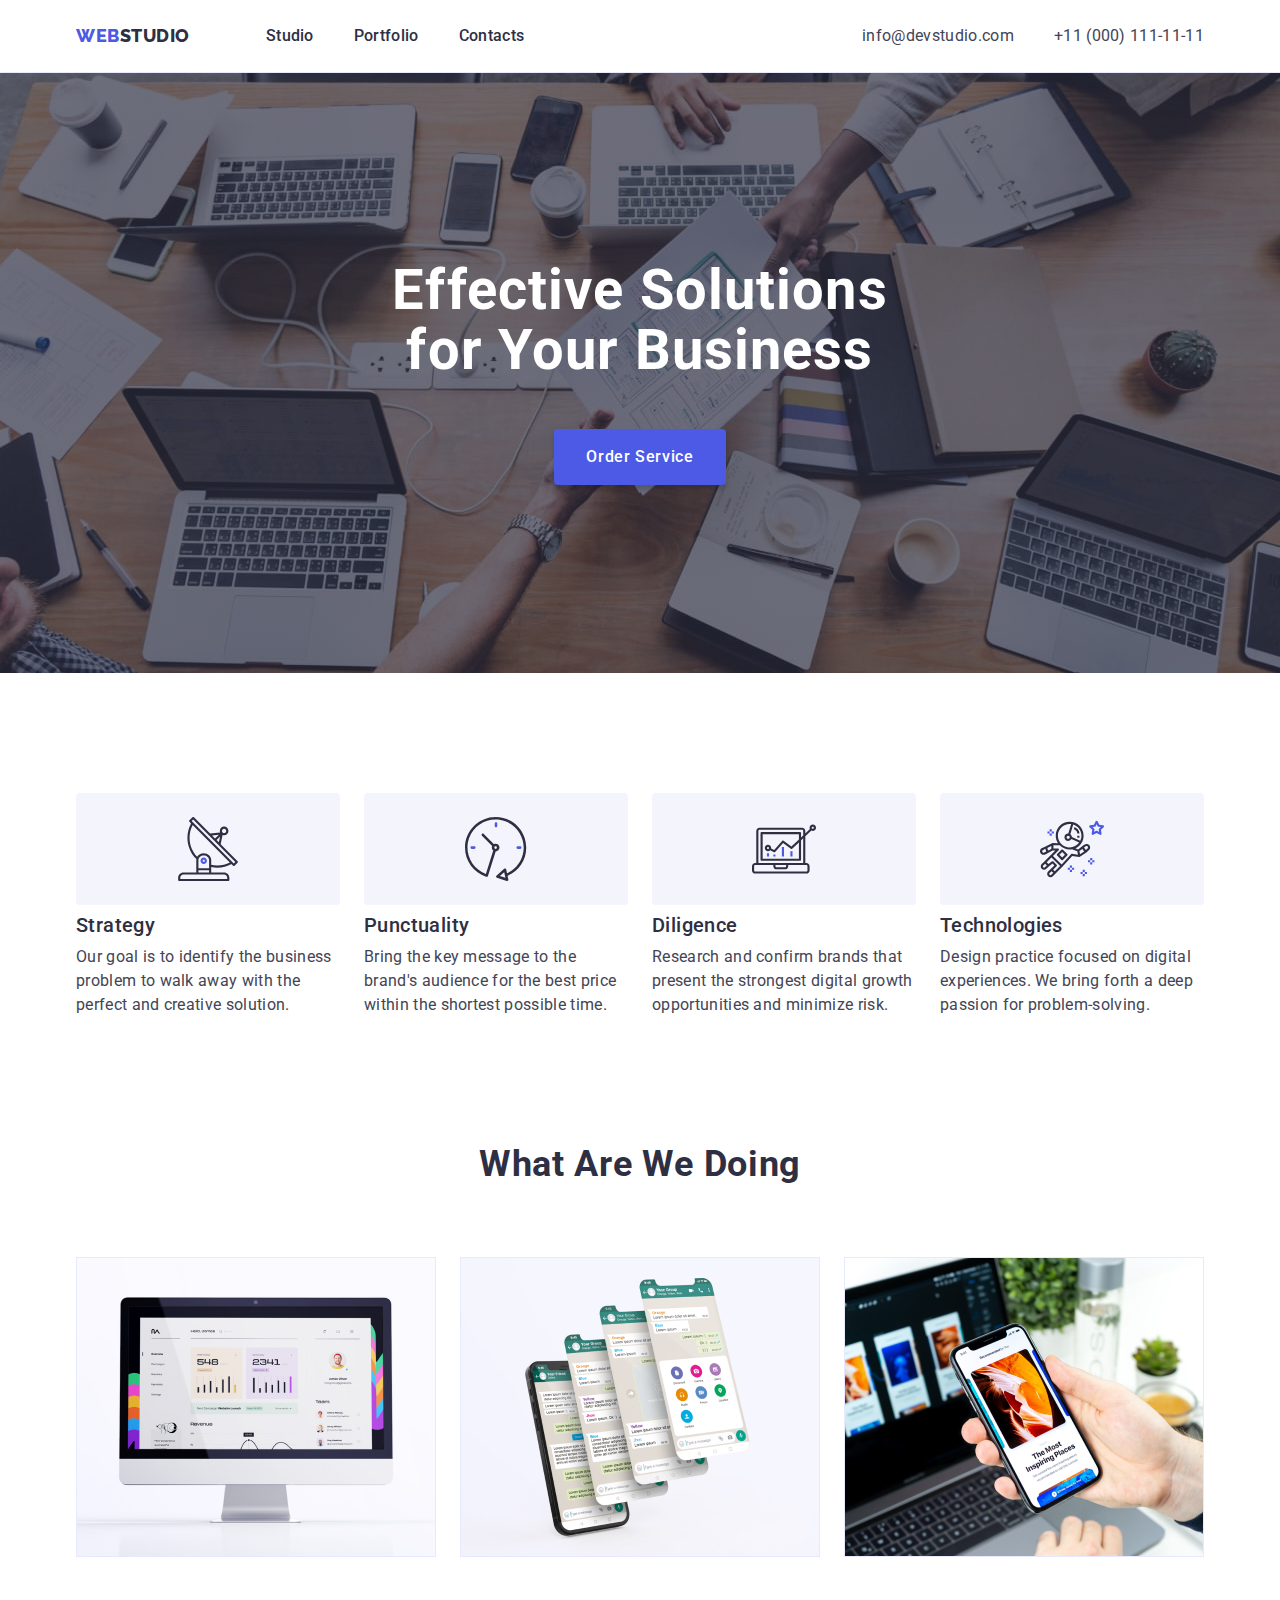
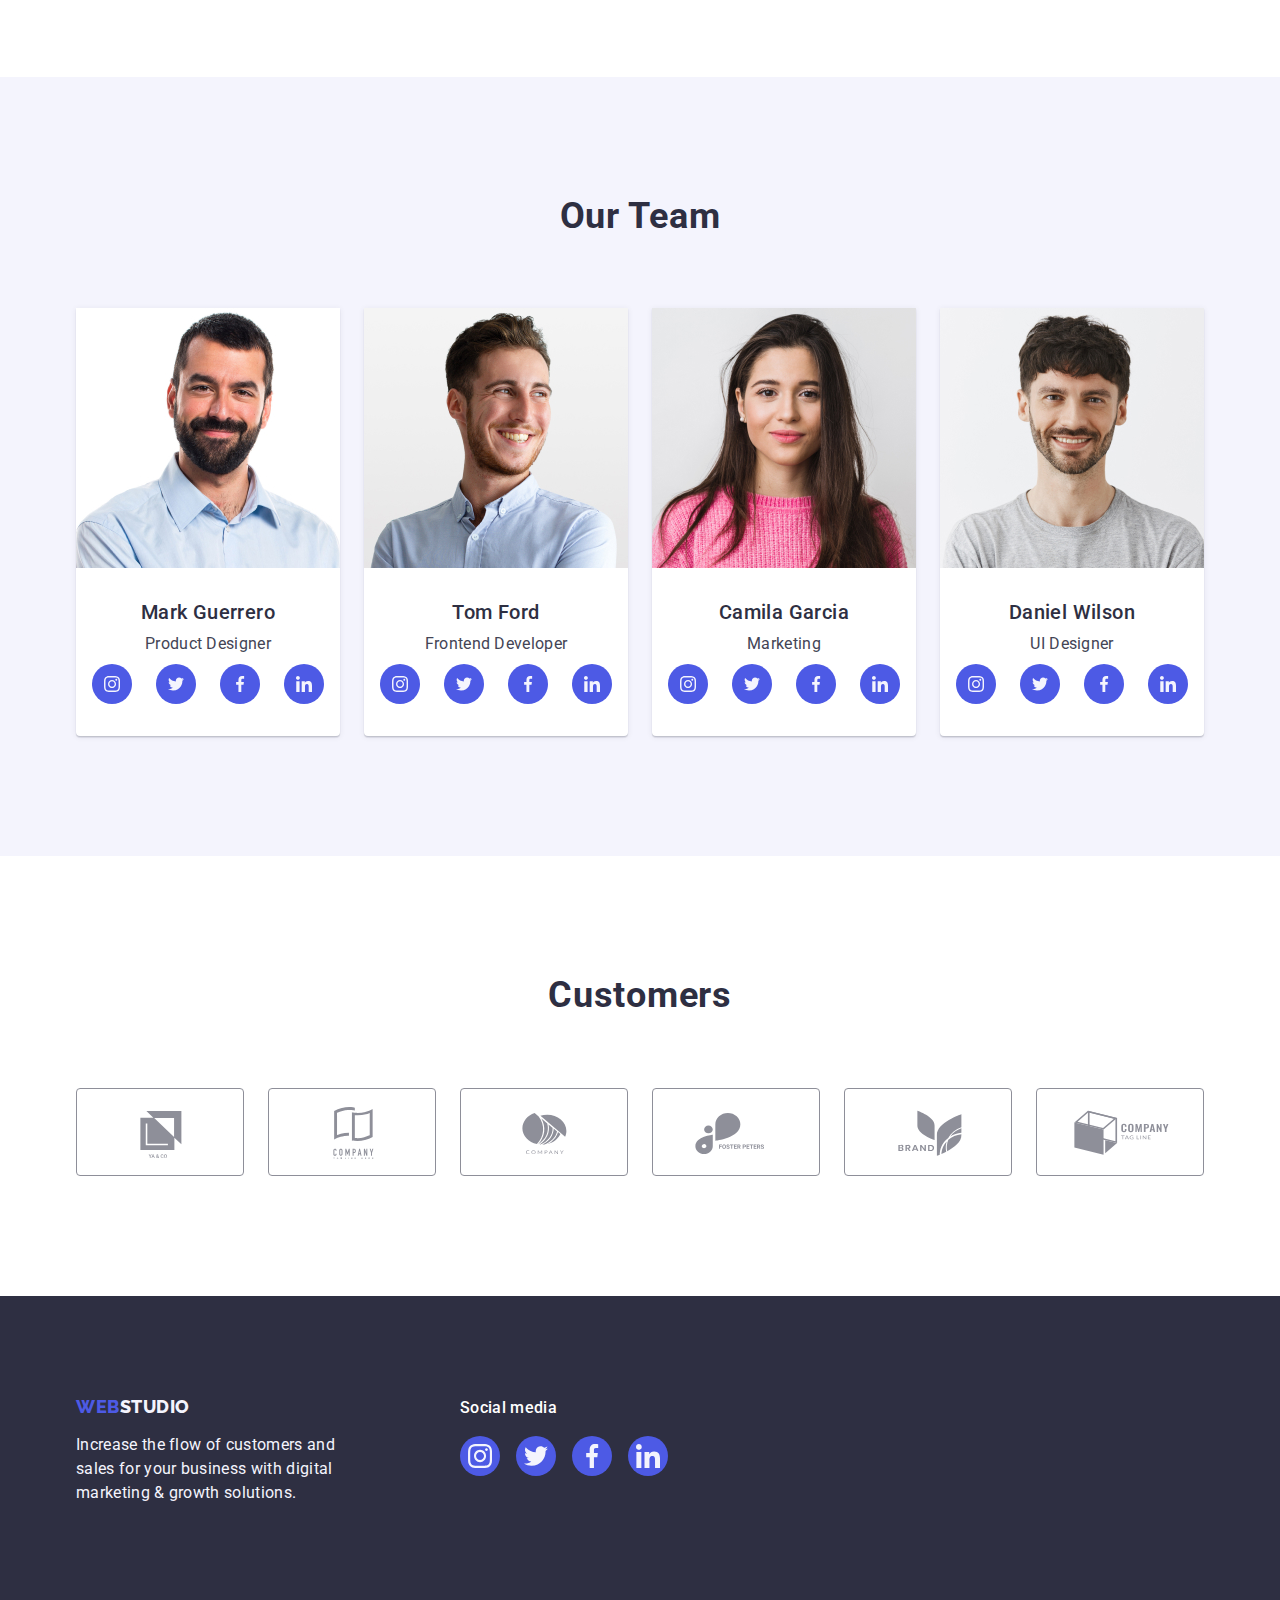
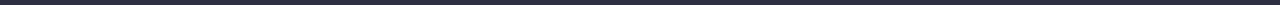
==== index.html @ e70626c7 "Пуреніс файли з дз4" ====
<!DOCTYPE html>
<html lang="en">
  <head>
    <meta charset="UTF-8" />
    <meta http-equiv="X-UA-Compatible" content="IE=edge" />
    <meta name="viewport" content="width=device-width, initial-scale=1.0" />
    <title>WebStudio</title>
    <link rel="preconnect" href="https://fonts.googleapis.com" />
    <link rel="preconnect" href="https://fonts.gstatic.com" crossorigin />
    <link
      href="https://fonts.googleapis.com/css2?family=Raleway:wght@800&family=Roboto:wght@400;500;700&display=swap"
      rel="stylesheet"
    />
    <link
      rel="stylesheet"
      href="https://cdnjs.cloudflare.com/ajax/libs/modern-normalize/1.1.0/modern-normalize.min.css"
    />
    <link rel="stylesheet" href="./css/style.css" />
  </head>
  <body>
    <header class="page-header">
      <!-- Logo -->
      <div class="container main-nav">
        <nav class="main-nav">
          <a class="logo link" href="./index.html"
            >Web<span class="logo-title">Studio</span></a
          >
          <!-- Menu navigation -->
          <ul class="site-nav list">
            <li class="item">
              <a class="link but" href="./index.html">Studio</a>
            </li>
            <li class="item">
              <a class="link but" href="./portfolio.html">Portfolio</a>
            </li>
            <li class="item"><a class="link but" href="">Contacts</a></li>
          </ul>
        </nav>
        <!-- Contacts -->
        <address class="add">
          <ul class="list contact-list">
            <li class="item">
              <a class="link contact" href="mailto:info@devstudio.com"
                >info@devstudio.com</a
              >
            </li>
            <li class="item">
              <a class="link contact" href="tel:+110001111111"
                >+11 (000) 111-11-11</a
              >
            </li>
          </ul>
        </address>
      </div>
    </header>
    <!-- Main Content -->
    <main>
      <section class="hero">
        <div class="container">
          <h1 class="hero-title">Effective Solutions for Your Business</h1>
          <button type="button" class="button">Order Service</button>
        </div>
      </section>

      <!-- Our qualities -->
      <section class="section qua">
        <div class="container">
          <h2 class="visually-hidden">Our qualities</h2>
          <ul class="list qua">
            <li class="item">
              <div class="icon-background">
                <svg width="64" height="64">
                  <use href="./images/icons.svg#icon-antenna"></use>
                </svg>
              </div>
              <h3 class="section-qualities">Strategy</h3>
              <p class="section-text">
                Our goal is to identify the business problem to walk away with
                the perfect and creative solution.
              </p>
            </li>
            <li class="item">
              <div class="icon-background">
                <svg width="64" height="64">
                  <use href="./images/icons.svg#icon-clock"></use>
                </svg>
              </div>
              <h3 class="section-qualities">Punctuality</h3>
              <p class="section-text">
                Bring the key message to the brand's audience for the best price
                within the shortest possible time.
              </p>
            </li>
            <li class="item">
              <div class="icon-background">
                <svg width="64" height="64">
                  <use href="./images/icons.svg#icon-diagrama"></use>
                </svg>
              </div>
              <h3 class="section-qualities">Diligence</h3>
              <p class="section-text">
                Research and confirm brands that present the strongest digital
                growth opportunities and minimize risk.
              </p>
            </li>
            <li class="item">
              <div class="icon-background">
                <svg width="64" height="64">
                  <use href="./images/icons.svg#icon-cosmonavt"></use>
                </svg>
              </div>
              <h3 class="section-qualities">Technologies</h3>
              <p class="section-text">
                Design practice focused on digital experiences. We bring forth a
                deep passion for problem-solving.
              </p>
            </li>
          </ul>
        </div>
      </section>

      <!-- What are we doing -->
      <section class="section doing">
        <div class="container">
          <h2 class="section-title transform">What are we doing</h2>
          <ul class="list doing">
            <li class="item">
              <img
                src="./images/work1.jpg"
                alt="program for use on a computer"
                width="360"
              />
            </li>
            <li class="item">
              <img
                src="./images/work2.jpg"
                alt="application for use on the phone"
                width="360"
              />
            </li>
            <li class="item">
              <img
                src="./images/work3.jpg"
                alt="program for use on a laptop"
                width="360"
              />
            </li>
          </ul>
        </div>
      </section>
      <!-- Our Team -->
      <section class="section team">
        <div class="container">
          <h2 class="section-title transform">Our Team</h2>
          <ul class="list team">
            <li class="item border">
              <img src="./images/employees1.jpg" alt="employees" width="264" />
              <div class="team-container">
                <h3 class="section-name">Mark Guerrero</h3>
                <p class="section-text">Product Designer</p>
                <ul class="list media-list">
                  <li class="item">
                    <a href="" class="media-link link">
                      <svg class="icon" width="16" height="16">
                        <use href="./images/icons.svg#icon-instagram"></use>
                      </svg>
                    </a>
                  </li>
                  <li class="item">
                    <a href="" class="media-link link">
                      <svg class="icon" width="16" height="16">
                        <use href="./images/icons.svg#icon-twitter"></use>
                      </svg>
                    </a>
                  </li>
                  <li class="item">
                    <a href="" class="media-link link">
                      <svg class="icon" width="16" height="16">
                        <use href="./images/icons.svg#icon-facebook"></use>
                      </svg>
                    </a>
                  </li>
                  <li class="item">
                    <a href="" class="media-link link">
                      <svg class="icon" width="16" height="16">
                        <use href="./images/icons.svg#icon-linkedin"></use>
                      </svg>
                    </a>
                  </li>
                </ul>
              </div>
            </li>
            <li class="item border">
              <img src="./images/employees2.jpg" alt="employees" width="264" />
              <div class="team-container">
                <h3 class="section-name">Tom Ford</h3>
                <p class="section-text">Frontend Developer</p>
                <ul class="list media-list">
                  <li class="item">
                    <a href="" class="media-link link">
                      <svg class="icon" width="16" height="16">
                        <use href="./images/icons.svg#icon-instagram"></use>
                      </svg>
                    </a>
                  </li>
                  <li class="item">
                    <a href="" class="media-link link">
                      <svg class="icon" width="16" height="16">
                        <use href="./images/icons.svg#icon-twitter"></use>
                      </svg>
                    </a>
                  </li>
                  <li class="item">
                    <a href="" class="media-link link">
                      <svg class="icon" width="16" height="16">
                        <use href="./images/icons.svg#icon-facebook"></use>
                      </svg>
                    </a>
                  </li>
                  <li class="item">
                    <a href="" class="media-link link">
                      <svg class="icon" width="16" height="16">
                        <use href="./images/icons.svg#icon-linkedin"></use>
                      </svg>
                    </a>
                  </li>
                </ul>
              </div>
            </li>
            <li class="item border">
              <img src="./images/employees3.jpg" alt="employees" width="264" />
              <div class="team-container">
                <h3 class="section-name">Camila Garcia</h3>
                <p class="section-text">Marketing</p>
                <ul class="list media-list">
                  <li class="item">
                    <a href="" class="media-link link">
                      <svg class="icon" width="16" height="16">
                        <use href="./images/icons.svg#icon-instagram"></use>
                      </svg>
                    </a>
                  </li>
                  <li class="item">
                    <a href="" class="media-link">
                      <svg class="icon" width="16" height="16">
                        <use href="./images/icons.svg#icon-twitter"></use>
                      </svg>
                    </a>
                  </li>
                  <li class="item">
                    <a href="" class="media-link link">
                      <svg class="icon" width="16" height="16">
                        <use href="./images/icons.svg#icon-facebook"></use>
                      </svg>
                    </a>
                  </li>
                  <li class="item">
                    <a href="" class="media-link link">
                      <svg class="icon" width="16" height="16">
                        <use href="./images/icons.svg#icon-linkedin"></use>
                      </svg>
                    </a>
                  </li>
                </ul>
              </div>
            </li>
            <li class="item border">
              <img src="./images/employees4.jpg" alt="employees" width="264" />
              <div class="team-container">
                <h3 class="section-name">Daniel Wilson</h3>
                <p class="section-text">UI Designer</p>
                <ul class="list media-list">
                  <li class="item">
                    <a href="" class="media-link link">
                      <svg class="icon" width="16" height="16">
                        <use href="./images/icons.svg#icon-instagram"></use>
                      </svg>
                    </a>
                  </li>
                  <li class="item">
                    <a href="" class="media-link link">
                      <svg class="icon" width="16" height="16">
                        <use href="./images/icons.svg#icon-twitter"></use>
                      </svg>
                    </a>
                  </li>
                  <li class="item">
                    <a href="" class="media-link link">
                      <svg class="icon" width="16" height="16">
                        <use href="./images/icons.svg#icon-facebook"></use>
                      </svg>
                    </a>
                  </li>
                  <li class="item">
                    <a href="" class="media-link link">
                      <svg class="icon" width="16" height="16">
                        <use href="./images/icons.svg#icon-linkedin"></use>
                      </svg>
                    </a>
                  </li>
                </ul>
              </div>
            </li>
          </ul>
        </div>
      </section>
      <!-- Customers -->
      <section class="customers">
        <div class="container">
          <h2 class="section-title">Customers</h2>

          <ul class="list customers-list">
            <li class="customers-item">
              <a href="" class="link">
                <svg class="customers-icon" width="104" height="56">
                  <use href="./images/icons.svg#icon-yaco"></use>
                </svg>
              </a>
            </li>
            <li class="customers-item">
              <a href="" class="link">
                <svg class="customers-icon" width="104" height="56">
                  <use href="./images/icons.svg#icon-company-teg"></use>
                </svg>
              </a>
            </li>
            <li class="customers-item">
              <a href="" class="link">
                <svg class="customers-icon" width="104" height="56">
                  <use href="./images/icons.svg#icon-company"></use>
                </svg>
              </a>
            </li>
            <li class="customers-item">
              <a href="" class="link">
                <svg class="customers-icon" width="104" height="56">
                  <use href="./images/icons.svg#icon-foster"></use>
                </svg>
              </a>
            </li>
            <li class="customers-item">
              <a href="" class="link">
                <svg class="customers-icon" width="104" height="56">
                  <use href="./images/icons.svg#icon-brand"></use>
                </svg>
              </a>
            </li>
            <li class="customers-item">
              <a href="" class="link">
                <svg class="customers-icon" width="104" height="56">
                  <use href="./images/icons.svg#icon-company-tegline"></use>
                </svg>
              </a>
            </li>
          </ul>
        </div>
      </section>
    </main>
    <footer class="footer">
      <div class="container">
        <div class="footer-logo">
          <a class="logo link" href="./index.html"
            >Web<span class="logo-cloud">Studio</span>
          </a>
          <p class="footer-text">
            Increase the flow of customers and sales for your business with
            digital marketing & growth solutions.
          </p>
        </div>
        <div class="footer-media">
          <p class="footer-text-media">Social media</p>
          <ul class="list">
            <li class="footer-item">
              <a href="" class="media-link link">
                <svg class="icon footer-hov" width="24" height="24">
                  <use href="./images/icons.svg#icon-instagram"></use>
                </svg>
              </a>
            </li>
            <li class="footer-item">
              <a href="" class="media-link link">
                <svg class="icon footer-hov" width="24" height="24">
                  <use href="./images/icons.svg#icon-twitter"></use>
                </svg>
              </a>
            </li>
            <li class="footer-item">
              <a href="" class="media-link link">
                <svg class="icon footer-hov" width="24" height="24">
                  <use href="./images/icons.svg#icon-facebook"></use>
                </svg>
              </a>
            </li>
            <li class="footer-item">
              <a href="" class="media-link link">
                <svg class="icon footer-hov" width="24" height="24">
                  <use href="./images/icons.svg#icon-linkedin"></use>
                </svg>
              </a>
            </li>
          </ul>
        </div>
      </div>
    </footer>
  </body>
</html>
---- css/style.css ----
/* Color */
:root {
  --main-background-color: #ffffff;
  --footer-beckgrond-color: #2e2f42;
  --text-footer-section-color: #f4f4fd;
  --hover-focus-color: #404bbf;
  --title-color: #2e2f42;
  --text-color: #434455;
  --hairlines-button-color: #e7e9fc;
  --blue-text-color: #4d5ae5;
  --customers-icon-color: #8e8f99;
}

/* Утиліти */
h1,
h2,
h3,
h4,
h5,
h6,
ul,
p {
  margin: 0;
  padding: 0;
}

img {
  display: block;
}

.list {
  list-style: none;
}

.transform {
  text-transform: capitalize;
}

body {
  font-family: "Roboto", sans-serif;

  color: var(--text-color);
  background-color: var(--main-background-color);
  font-size: 16px;
  letter-spacing: 0.02em;
}
/* параметри контейнера */
.container {
  width: 1158px;
  margin: 0 auto;
  /* outline: 1px solid tomato; */
  padding: 0 15px;
}

/* Хедер */
.main-nav {
  display: flex;
  align-items: center;
  margin-right: auto;
}

/* Logo */
.logo {
  font-family: "Raleway", sans-serif;
  text-transform: uppercase;
  color: var(--blue-text-color);
  font-weight: 800;
  font-size: 18px;
  line-height: 1.17;
  letter-spacing: 0.03em;
  margin-right: 76px;
}
.logo-title {
  color: var(--title-color);
}

.link {
  text-decoration: none;
}

/* Page header */
.page-header {
  background-color: var(--main-background-color);
  border-bottom: 1px solid var(--hairlines-button-color);
  box-shadow: 0px 2px 1px rgba(46, 47, 66, 0.08),
    0px 1px 1px rgba(46, 47, 66, 0.16), 0px 1px 6px rgba(46, 47, 66, 0.08);
}

/* Menu navigation */
.site-nav .link {
  display: block;
  padding-top: 24px;
  padding-bottom: 24px;

  color: var(--title-color);
  text-decoration: none;
  font-weight: 500;
  font-size: 16px;
  line-height: 1.5;
}
.contact-list .link {
  display: block;
  padding-top: 24px;
  padding-bottom: 24px;
}
.site-nav {
  display: flex;
  align-items: center;
  gap: 40px;
}
.site-nav .link:hover,
.site-nav .link:focus {
  color: var(--hover-focus-color);
}
.but {
  color: var(--title-color);
}
/* Contacts */
.add {
  font-style: normal;
}
.list.contact-list {
  display: flex;
  gap: 40px;
}
.contact {
  color: var(--text-color);
  text-decoration: none;
  line-height: 1.5;
}
.list .contact:hover,
.list .contact:focus {
  color: var(--hover-focus-color);
}
/* hero section */
.hero {
  padding-top: 188px;
  padding-bottom: 188px;
  text-align: center;
  margin-left: auto;
  margin-right: auto;

  background-color: var(--footer-beckgrond-color);
  background-image: linear-gradient(
      rgba(46, 47, 66, 0.7),
      rgba(46, 47, 66, 0.7)
    ),
    url(../images/background-hero.jpg);

  background-position: center;
  max-width: 1440px;
  height: 600px;
  background-repeat: no-repeat;
  background-size: cover;
}
.hero-title {
  color: var(--main-background-color);

  font-size: 56px;
  line-height: 1.07;

  letter-spacing: 0.02em;

  margin-bottom: 48px;
  margin-left: auto;
  margin-right: auto;
  max-width: 496px;
}
/* button */
.button {
  display: block;
  min-width: 169px;
  height: 56px;
  padding: 16px 32px;
  margin: auto;

  color: var(--main-background-color);
  background-color: var(--blue-text-color);
  border: none;
  border-radius: 4px;
  cursor: pointer;

  font-family: inherit;
  font-weight: 500;
  font-size: 16px;
  line-height: 1.5;
  letter-spacing: 0.04em;
  box-shadow: 0px 4px 4px rgba(0, 0, 0, 0.15);
}
.hero .button:hover,
.hero .button:focus {
  background-color: var(--hover-focus-color);
}

/* Our qualities section */
.visually-hidden {
  position: absolute;
  width: 1px;
  height: 1px;
  margin: -1px;
  border: 0;
  padding: 0;

  white-space: nowrap;
  clip-path: inset(100%);
  clip: rect(0 0 0 0);
  overflow: hidden;
}
.section.qua {
  padding: 120px 0;
}
.section-title {
  color: var(--title-color);

  font-size: 36px;
  line-height: 1.1;
  text-align: center;
  letter-spacing: 0.02em;

  margin-bottom: 72px;
}
.section-text {
  color: var(--text-color);
  font-weight: 400;
  line-height: 1.5;
  margin-bottom: 8px;
}

.list.qua {
  display: flex;
  gap: 24px;
}

.list.qua .item {
  width: 264px;
  margin: 0;
}

.icon-background {
  display: flex;
  align-items: center;
  justify-content: center;
  width: 264px;
  height: 112px;
  border-radius: 4px;
  margin-bottom: 8px;
  background-color: var(--text-footer-section-color);
}

/* пробую іконки в Our qualities через :before */

/* .list.qua .item::before {
  content: "";
  display: block;
  height: 112px;
  background-color: var(--text-footer-section-color);
  margin-bottom: 8px;
  border-radius: 4px;
  background-repeat: no-repeat;
  background-position: center;
  padding-bottom: 24px;
  padding-top: 24px;
}
.icon-antena::before {
  background-image: url(../images/svg/antenna.svg);
}
.icon-clock::before {
  background-image: url(../images/svg/clock.svg);
}
.icon-diagrama::before {
  background-image: url(../images/svg/diagrama.svg);
}
.icon-cosmonavt::before {
  background-image: url(../images/svg/cosmonavt.svg);
} */
/* What are we doing */
.section.doing {
  padding-bottom: 120px;
}
.list.doing {
  display: flex;
  gap: 24px;
}
.list.doing .item {
  margin: 0;
  width: calc((100% - 48px) / 3);
}

/* Our Team section */
.item.border {
  border-radius: 0 0 4px 4px;
  background: #ffffff;
  box-shadow: 0px 1px 6px rgba(46, 47, 66, 0.08),
    0px 1px 1px rgba(46, 47, 66, 0.16), 0px 2px 1px rgba(46, 47, 66, 0.08);
}
.section.team {
  background-color: var(--text-footer-section-color);
  padding-bottom: 120px;
  padding-top: 120px;
}
.section-qualities,
.section-name {
  color: var(--title-color);

  font-weight: 500;
  font-size: 20px;
  line-height: 1.2;
  letter-spacing: 0.02em;

  margin-bottom: 8px;
}
.team-container {
  padding: 32px 0;
  text-align: center;
}

.list.team {
  display: flex;
  gap: 24px;
}
.list.team .item {
  margin: 0;
  background-color: var(--main-background-color);
}
.media-list {
  height: 40px;

  display: flex;
  gap: 24px;
  justify-content: center;
  align-items: center;
}

.icon {
  fill: var(--text-footer-section-color);
}
.media-link {
  display: flex;
  background-color: var(--blue-text-color);
  height: 40px;
  width: 40px;
  border-radius: 50%;
  justify-content: center;
  align-items: center;
}
.media-link:hover,
.media-link:focus {
  background-color: var(--hover-focus-color);
}

/* customers */
.customers {
  padding-top: 120px;
  padding-bottom: 120px;
}
.customers-list {
  display: flex;
  gap: 24px;
  justify-content: center;
  align-items: center;
}
.customers-item .link {
  display: flex;
  align-items: center;
  justify-content: center;

  width: 168px;
  height: 88px;

  border: 1px solid #8e8f99;
  border-radius: 4px;
  color: var(--customers-icon-color);
}

.customers-item .link:hover,
.customers-item .link:focus {
  border-color: #404bbf;
}
.customers-item .link:hover,
.customers-item .link:focus {
  color: #404bbf;
}

.customers-icon {
  fill: currentColor;
}

/* footer */
.footer {
  background-color: var(--footer-beckgrond-color);
  padding-top: 100px;
  padding-bottom: 100px;
}
.footer-text {
  color: var(--text-footer-section-color);
  font-weight: 400;
  font-size: 16px;
  line-height: 1.5;
  width: 264px;
}

/* .footer-text.media {
  font-weight: 500;
  color: var(--main-background-color);
} */

.logo-cloud {
  color: var(--text-footer-section-color);
}
footer .logo.link {
  display: inline-block;
  margin-bottom: 16px;
  margin-right: 0;
}
.footer .container {
  display: flex;
  align-items: baseline;
}
.footer-logo {
  margin-right: 120px;
}

.footer-text-media {
  margin-bottom: 16px;

  font-size: 16px;
  line-height: 1.5;
  font-weight: 500;
  color: var(--main-background-color);
}

.footer-media .media-link:hover,
.footer-media .media-link:focus {
  background-color: #31d0aa;
}
.footer-media .list {
  display: flex;
  height: 40px;
  gap: 16px;
  align-items: center;
}

/* Стилі Portfolio */
.section .work-button {
  color: var(--blue-text-color);
  background-color: var(--text-footer-section-color);
  border: 1px solid var(--hairlines-button-color);
  border-radius: 4px;
  cursor: pointer;
  padding: 12px 24px;

  font-family: inherit;
  font-weight: 500;
  font-size: 16px;
  line-height: 1.5;
  letter-spacing: 0.04em;
}

.section .work-button:hover,
.section .work-button:focus {
  color: var(--main-background-color);
  background-color: var(--hover-focus-color);
  border: 1px solid transparent;
  box-shadow: 0px 3px 1px rgba(0, 0, 0, 0.1), 0px 2px 1px rgba(0, 0, 0, 0.08),
    0px 2px 2px rgba(0, 0, 0, 0.12);
}
.work-title {
  color: var(--title-color);
  letter-spacing: 0.02em;
  font-weight: 500;
  font-size: 20px;
  line-height: 1.2;
  margin-bottom: 8px;
}

.section-text-work {
  color: var(--text-color);
  font-weight: 400;
  line-height: 1.5;
}

.list.btn {
  display: flex;
  justify-content: center;
  gap: 24px;

  margin-bottom: 72px;
}
.section.portfol {
  padding-bottom: 120px;
  padding: 96px 0 120px;
}

.list.examples {
  display: flex;
  flex-wrap: wrap;
  row-gap: 48px;
  column-gap: 24px;
}
.examples .link {
  display: block;
}
.work-container {
  padding: 32px 16px;
  border: 1px solid var(--hairlines-button-color);
  border-top: none;
}
.item-work {
  width: calc((100% - 48px) / 3);
}
.link.hove-link:hover,
.link.hove-link:focus {
  box-shadow: 0px 1px 6px rgba(46, 47, 66, 0.08),
    0px 1px 1px rgba(46, 47, 66, 0.16), 0px 2px 1px rgba(46, 47, 66, 0.08);
}

.item-work:nth-child(3n) {
  margin-right: 0;
}
.item-work:nth-last-child(-n + 3) {
  margin-bottom: 0;
}
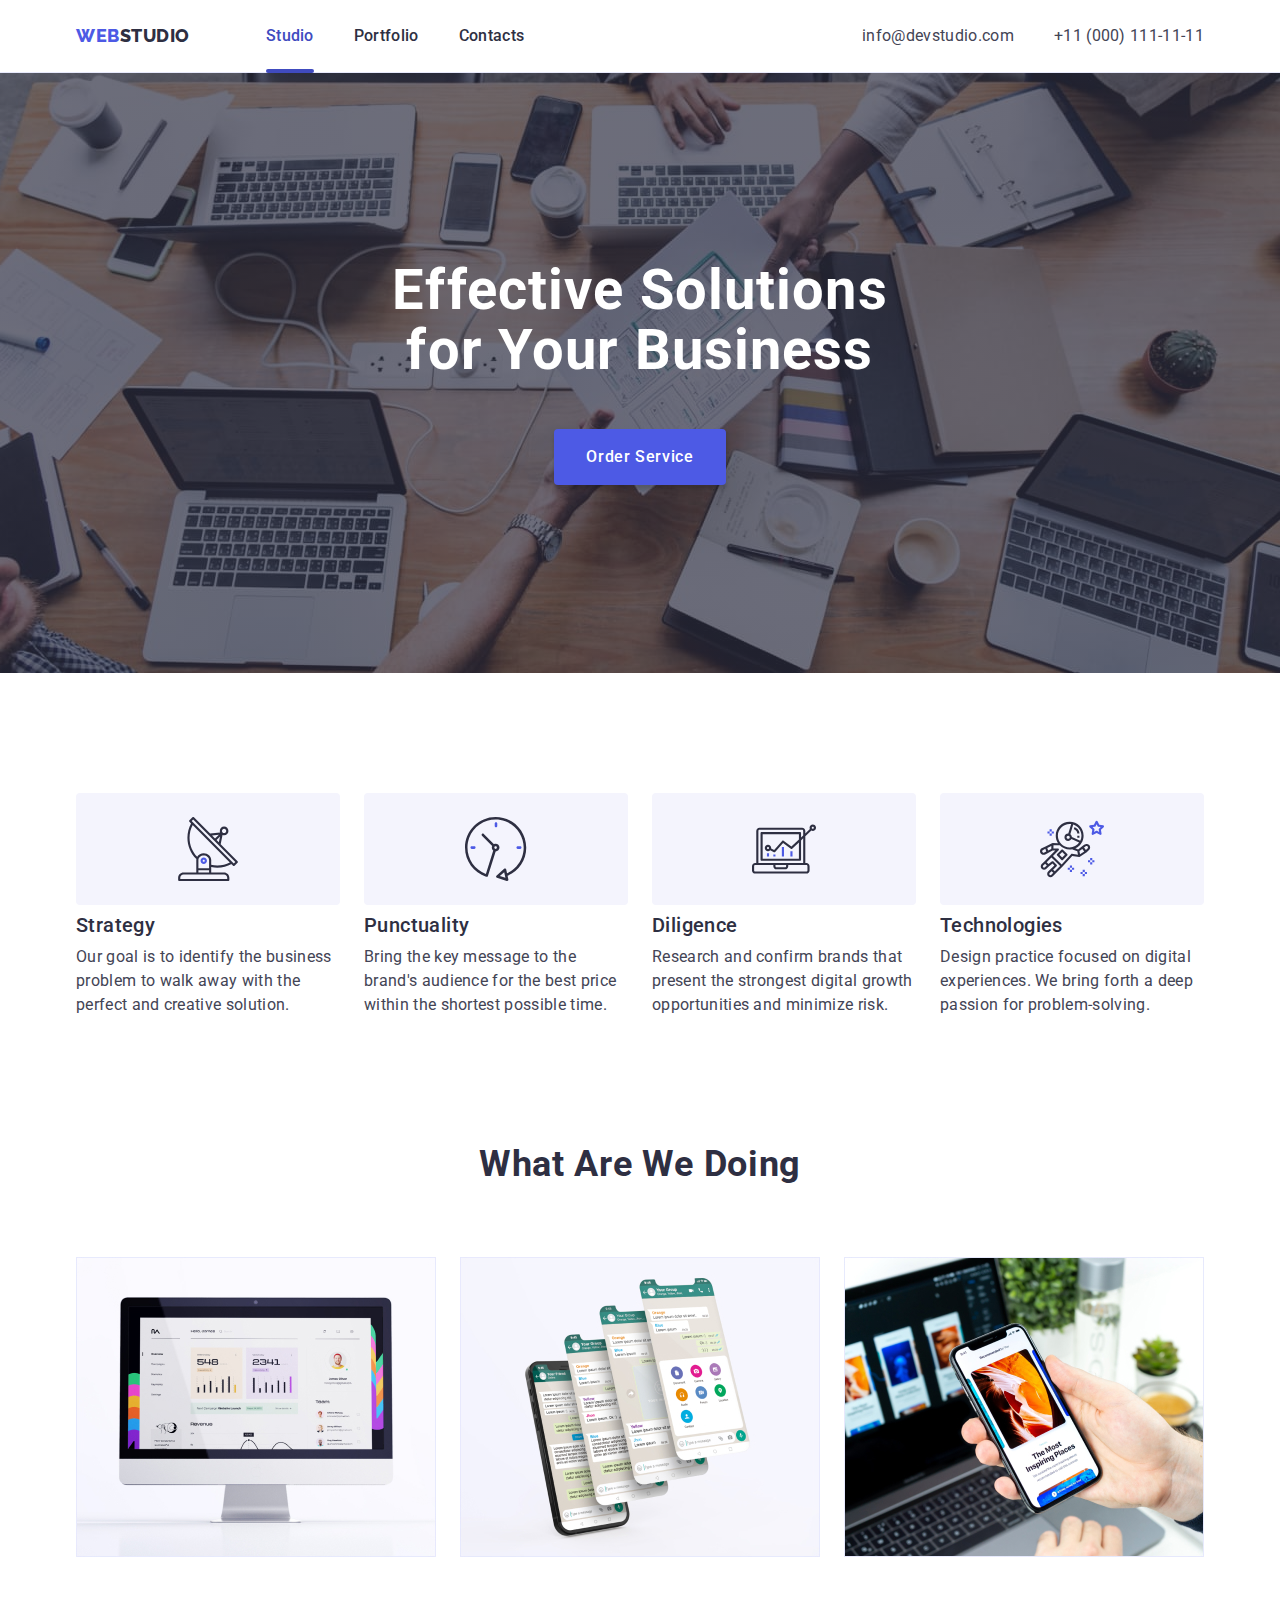
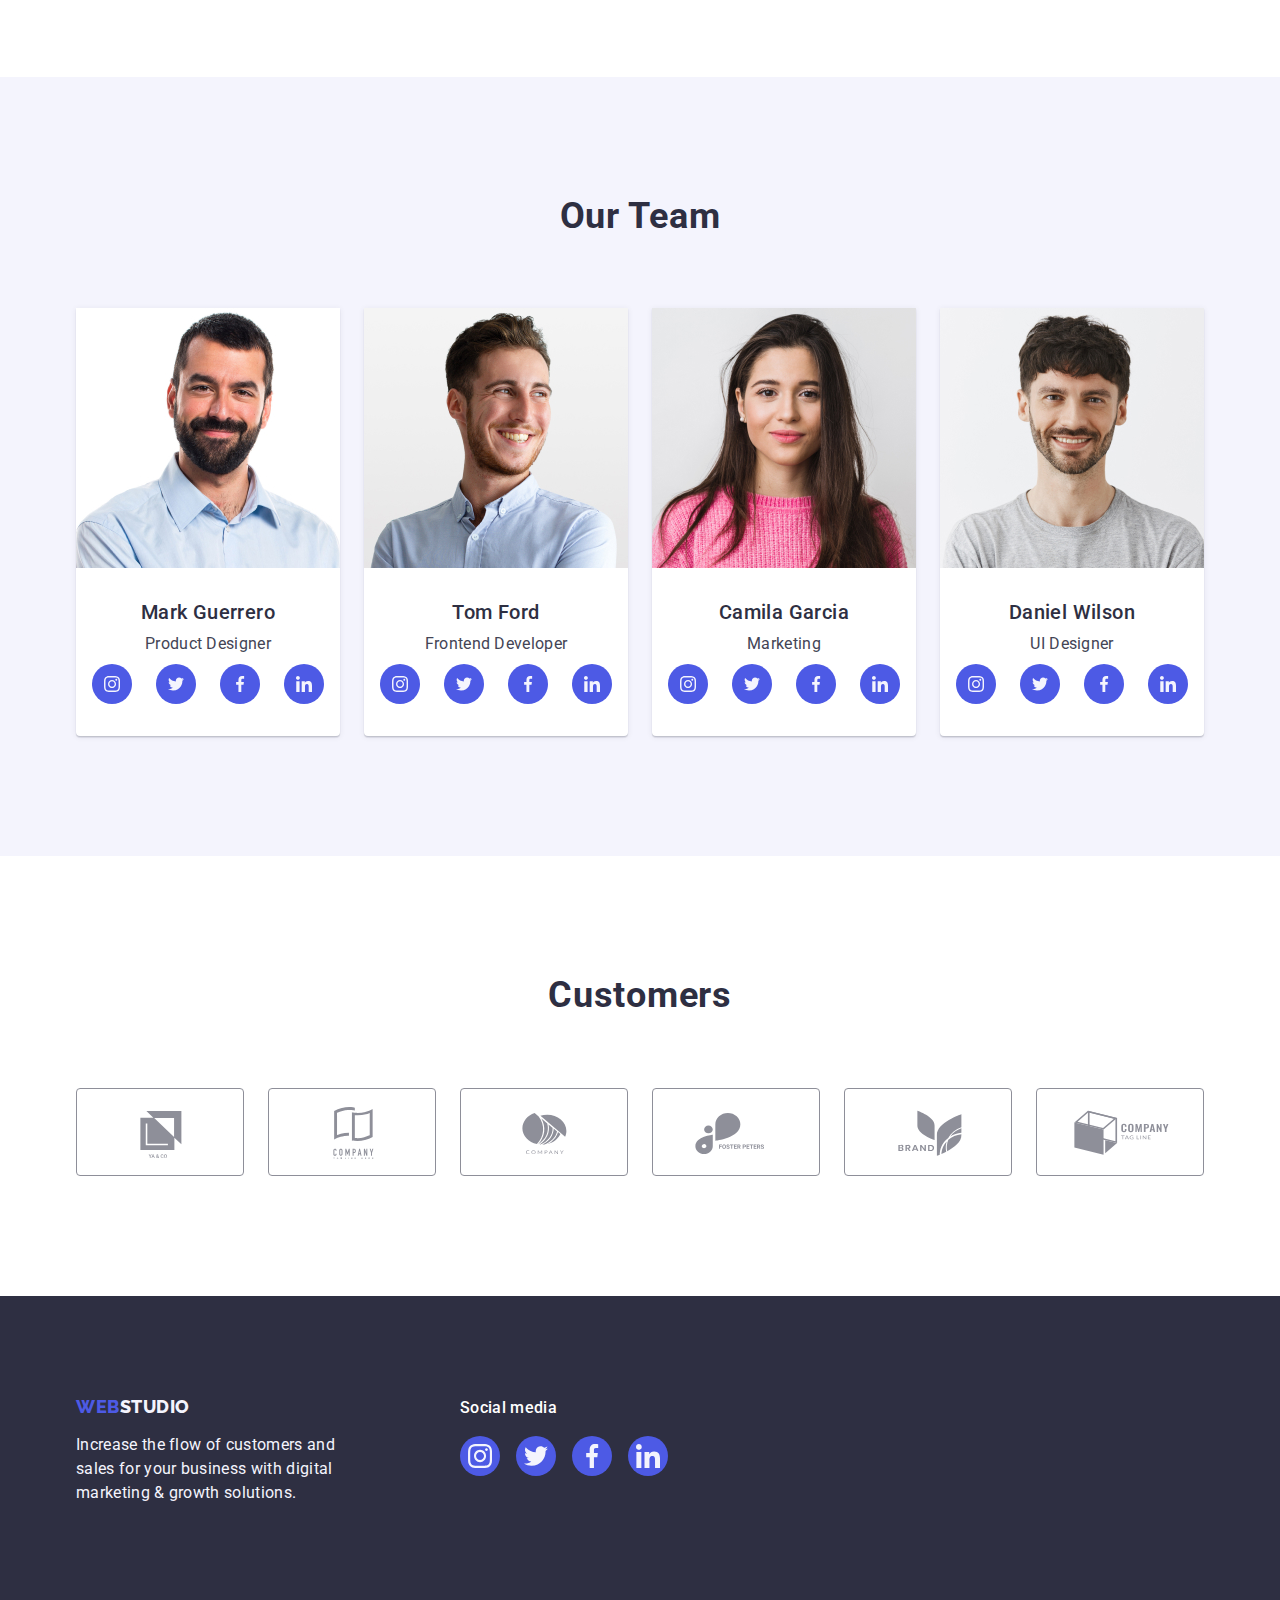
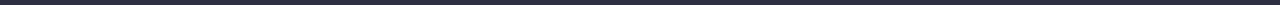
==== commit 693adf6c: "ДЗ5 додав альтернативний текст, анімацію на активні елементи" ====
--- a/index.html
+++ b/index.html
@@ -28,7 +28,7 @@
           <!-- Menu navigation -->
           <ul class="site-nav list">
             <li class="item">
-              <a class="link but" href="./index.html">Studio</a>
+              <a class="link but current" href="./index.html">Studio</a>
             </li>
             <li class="item">
               <a class="link but" href="./portfolio.html">Portfolio</a>
--- a/css/style.css
+++ b/css/style.css
@@ -87,6 +87,27 @@
 }
 
 /* Menu navigation */
+.link.but.current {
+  color: var(--hover-focus-color);
+
+  position: relative;
+}
+.link.but {
+  transition: color 250ms cubic-bezier(0.4, 0, 0.2, 1);
+}
+.current::after {
+  position: absolute;
+
+  display: block;
+  content: "";
+  width: 100%;
+
+  height: 4px;
+  border-radius: 2px;
+  bottom: -1px;
+  background-color: var(--hover-focus-color);
+}
+
 .site-nav .link {
   display: block;
   padding-top: 24px;
@@ -127,6 +148,7 @@
   color: var(--text-color);
   text-decoration: none;
   line-height: 1.5;
+  transition: color 250ms cubic-bezier(0.4, 0, 0.2, 1);
 }
 .list .contact:hover,
 .list .contact:focus {
@@ -186,6 +208,8 @@
   line-height: 1.5;
   letter-spacing: 0.04em;
   box-shadow: 0px 4px 4px rgba(0, 0, 0, 0.15);
+
+  transition: background-color 250ms cubic-bezier(0.4, 0, 0.2, 1);
 }
 .hero .button:hover,
 .hero .button:focus {
@@ -342,6 +366,7 @@
   border-radius: 50%;
   justify-content: center;
   align-items: center;
+  transition: background-color 250ms cubic-bezier(0.4, 0, 0.2, 1);
 }
 .media-link:hover,
 .media-link:focus {
@@ -370,6 +395,9 @@
   border: 1px solid #8e8f99;
   border-radius: 4px;
   color: var(--customers-icon-color);
+
+  transition: border-color 250ms cubic-bezier(0.4, 0, 0.2, 1),
+    color 250ms cubic-bezier(0.4, 0, 0.2, 1);
 }
 
 .customers-item .link:hover,
@@ -454,6 +482,9 @@
   font-size: 16px;
   line-height: 1.5;
   letter-spacing: 0.04em;
+
+  transition: background-color 250ms cubic-bezier(0.4, 0, 0.2, 1),
+    color 250ms cubic-bezier(0.4, 0, 0.2, 1);
 }
 
 .section .work-button:hover,
@@ -508,6 +539,9 @@
 .item-work {
   width: calc((100% - 48px) / 3);
 }
+.link.hove-link {
+  transition: box-shadow 250ms cubic-bezier(0.4, 0, 0.2, 1);
+}
 .link.hove-link:hover,
 .link.hove-link:focus {
   box-shadow: 0px 1px 6px rgba(46, 47, 66, 0.08),
@@ -520,3 +554,30 @@
 .item-work:nth-last-child(-n + 3) {
   margin-bottom: 0;
 }
+.portfolio-overlay {
+  position: relative;
+  overflow: hidden;
+}
+.portfolio-overlay-text {
+  color: var(--text-footer-section-color);
+  line-height: 1.5;
+  font-weight: 400;
+  padding: 40px 32px;
+  opacity: 0;
+
+  position: absolute;
+  left: 0;
+  top: 0;
+  width: 100%;
+  height: 100%;
+  background-color: var(--blue-text-color);
+
+  transform: translateY(100%);
+
+  transition: transform 250ms cubic-bezier(0.4, 0, 0.2, 1);
+}
+.link:hover .portfolio-overlay-text,
+.link:focus .portfolio-overlay-text {
+  transform: translateY(0%);
+  opacity: 1;
+}
